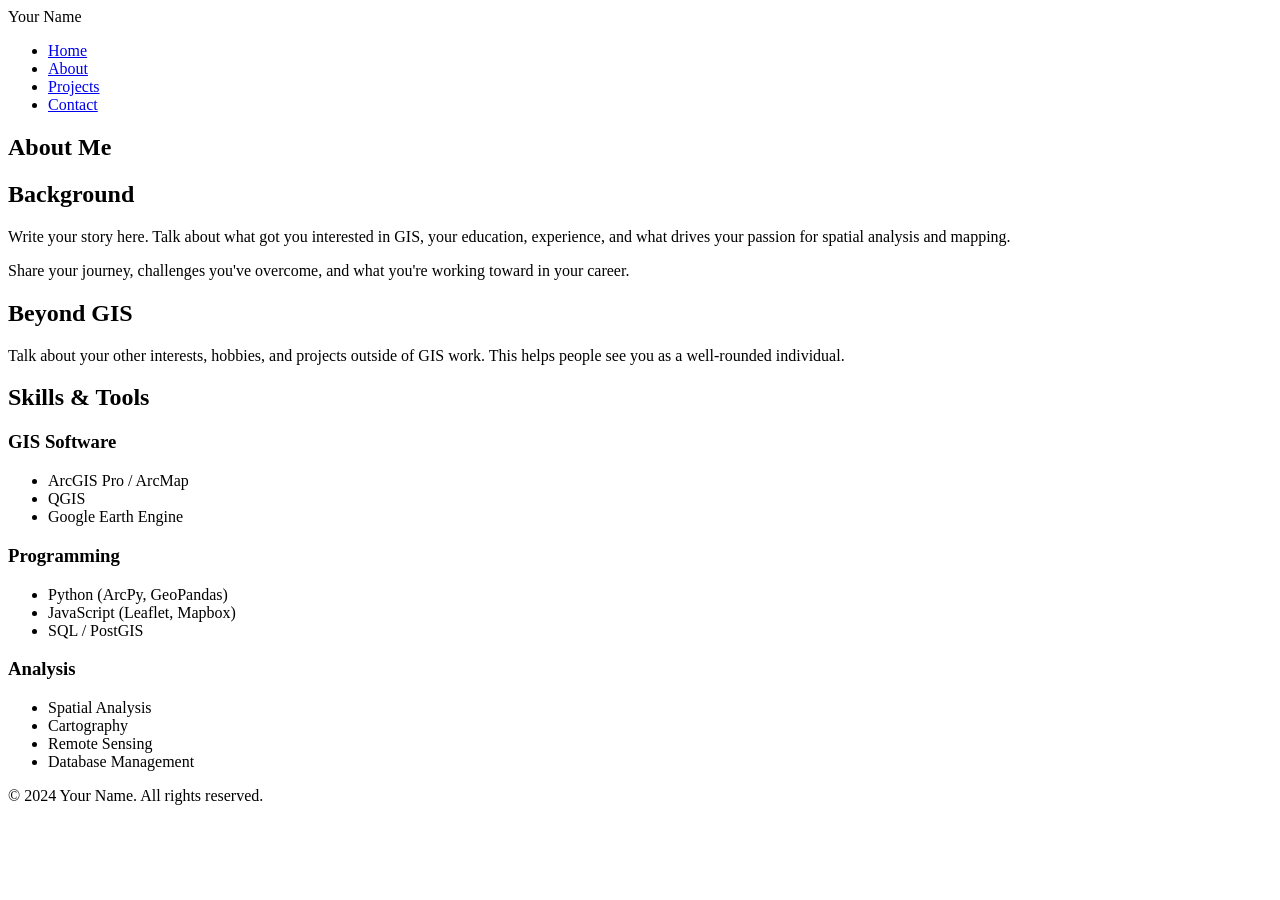
==== about.html @ db0d576a "Add files via upload" ====
<!DOCTYPE html>
<html lang="en">
<head>
    <meta charset="UTF-8">
    <meta name="viewport" content="width=device-width, initial-scale=1.0">
    <title>About - Your Name</title>
    <link rel="stylesheet" href="css/style.css">
</head>
<body>
    <nav class="navbar">
        <div class="container">
            <div class="nav-brand">Your Name</div>
            <ul class="nav-links">
                <li><a href="index.html">Home</a></li>
                <li><a href="about.html">About</a></li>
                <li><a href="projects.html">Projects</a></li>
                <li><a href="index.html#contact">Contact</a></li>
            </ul>
        </div>
    </nav>

    <section class="about-hero">
        <div class="container">
            <h1>About Me</h1>
        </div>
    </section>

    <section class="about-content">
        <div class="container">
            <div class="about-grid">
                <div class="about-text">
                    <h2>Background</h2>
                    <p>Write your story here. Talk about what got you interested in GIS, your education, experience, and what drives your passion for spatial analysis and mapping.</p>
                    
                    <p>Share your journey, challenges you've overcome, and what you're working toward in your career.</p>

                    <h2>Beyond GIS</h2>
                    <p>Talk about your other interests, hobbies, and projects outside of GIS work. This helps people see you as a well-rounded individual.</p>
                </div>
                
                <div class="skills-section">
                    <h2>Skills & Tools</h2>
                    <div class="skills">
                        <h3>GIS Software</h3>
                        <ul>
                            <li>ArcGIS Pro / ArcMap</li>
                            <li>QGIS</li>
                            <li>Google Earth Engine</li>
                        </ul>

                        <h3>Programming</h3>
                        <ul>
                            <li>Python (ArcPy, GeoPandas)</li>
                            <li>JavaScript (Leaflet, Mapbox)</li>
                            <li>SQL / PostGIS</li>
                        </ul>

                        <h3>Analysis</h3>
                        <ul>
                            <li>Spatial Analysis</li>
                            <li>Cartography</li>
                            <li>Remote Sensing</li>
                            <li>Database Management</li>
                        </ul>
                    </div>
                </div>
            </div>
        </div>
    </section>

    <footer>
        <p>&copy; 2024 Your Name. All rights reserved.</p>
    </footer>
</body>
</html>
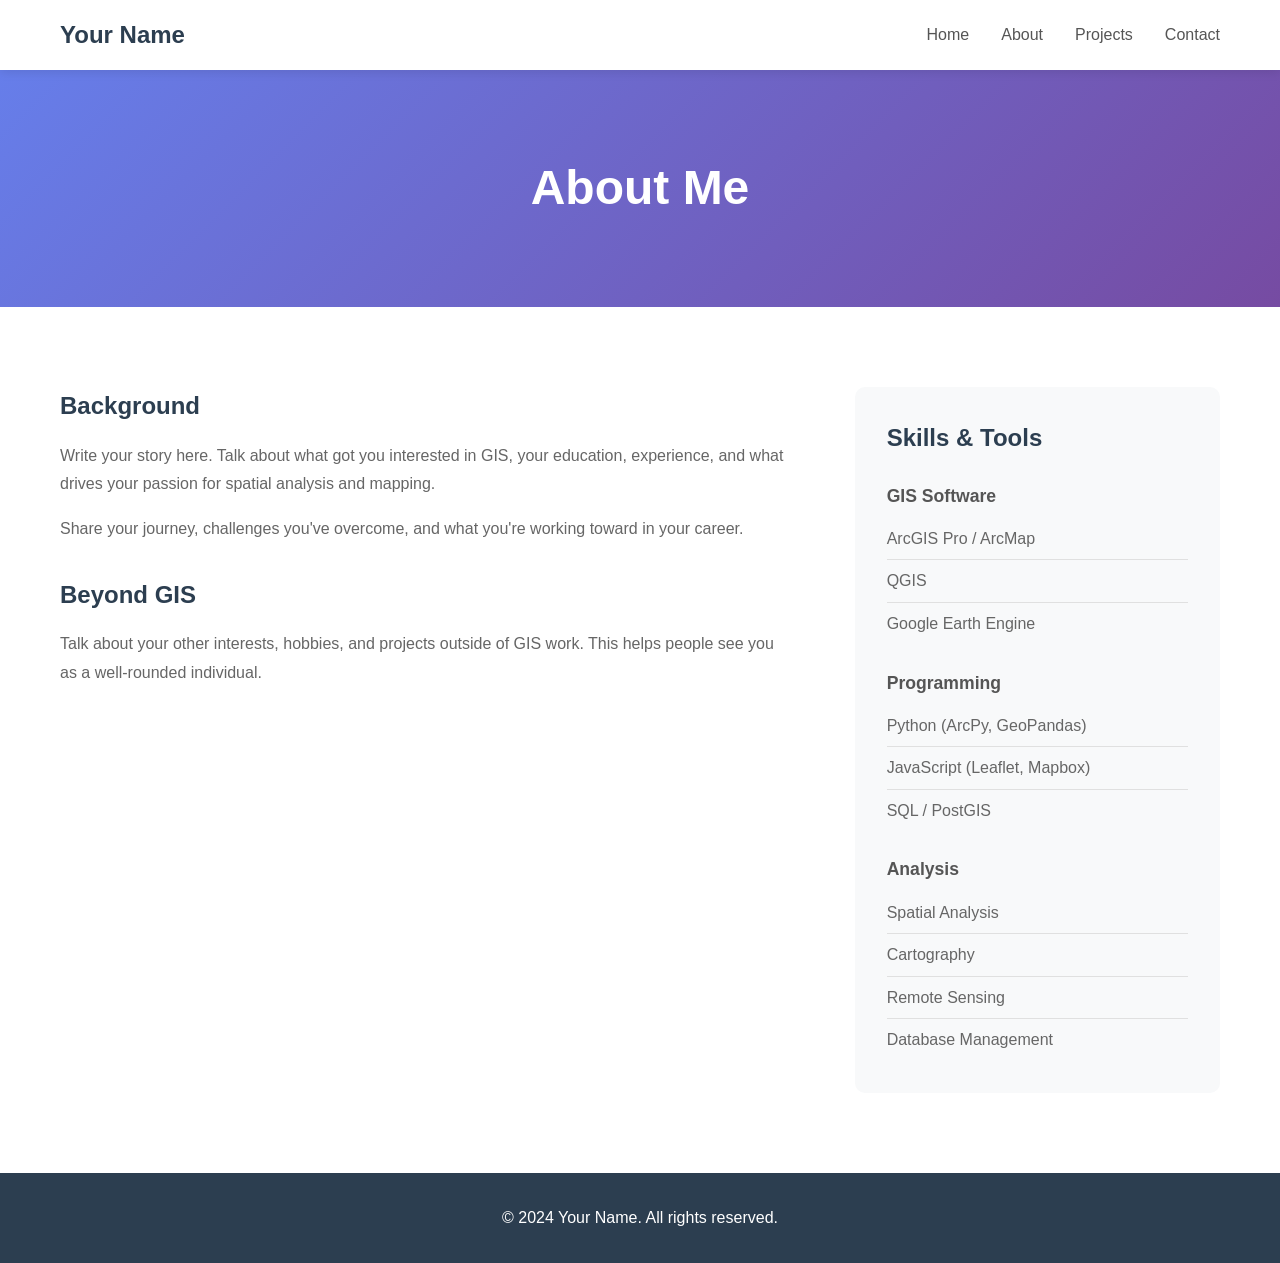
==== commit 59254a62: "Update about.html" ====
--- a/about.html
+++ b/about.html
@@ -4,7 +4,7 @@
     <meta charset="UTF-8">
     <meta name="viewport" content="width=device-width, initial-scale=1.0">
     <title>About - Your Name</title>
-    <link rel="stylesheet" href="css/style.css">
+    <link rel="stylesheet" href="style.css">
 </head>
 <body>
     <nav class="navbar">
@@ -72,4 +72,4 @@
         <p>&copy; 2024 Your Name. All rights reserved.</p>
     </footer>
 </body>
-</html>+</html>
--- a/style.css
+++ b/style.css
@@ -0,0 +1,385 @@
+/* Reset and Base Styles */
+* {
+    margin: 0;
+    padding: 0;
+    box-sizing: border-box;
+}
+
+body {
+    font-family: -apple-system, BlinkMacSystemFont, 'Segoe UI', Roboto, Oxygen, Ubuntu, Cantarell, sans-serif;
+    line-height: 1.6;
+    color: #333;
+}
+
+.container {
+    max-width: 1200px;
+    margin: 0 auto;
+    padding: 0 20px;
+}
+
+/* Navigation */
+.navbar {
+    background: #fff;
+    box-shadow: 0 2px 10px rgba(0,0,0,0.1);
+    position: sticky;
+    top: 0;
+    z-index: 100;
+}
+
+.navbar .container {
+    display: flex;
+    justify-content: space-between;
+    align-items: center;
+    padding: 1rem 20px;
+}
+
+.nav-brand {
+    font-size: 1.5rem;
+    font-weight: bold;
+    color: #2c3e50;
+}
+
+.nav-links {
+    display: flex;
+    list-style: none;
+    gap: 2rem;
+}
+
+.nav-links a {
+    text-decoration: none;
+    color: #555;
+    transition: color 0.3s;
+}
+
+.nav-links a:hover {
+    color: #3498db;
+}
+
+/* Hero Section */
+.hero {
+    background: linear-gradient(135deg, #667eea 0%, #764ba2 100%);
+    color: white;
+    padding: 100px 0;
+    text-align: center;
+}
+
+.hero h1 {
+    font-size: 3rem;
+    margin-bottom: 1rem;
+}
+
+.hero h2 {
+    font-size: 1.5rem;
+    font-weight: 400;
+    margin-bottom: 1rem;
+}
+
+.hero p {
+    font-size: 1.2rem;
+    margin-bottom: 2rem;
+    opacity: 0.9;
+}
+
+.highlight {
+    color: #ffd700;
+}
+
+.btn {
+    display: inline-block;
+    padding: 12px 30px;
+    background: white;
+    color: #667eea;
+    text-decoration: none;
+    border-radius: 5px;
+    font-weight: bold;
+    transition: transform 0.3s, box-shadow 0.3s;
+}
+
+.btn:hover {
+    transform: translateY(-2px);
+    box-shadow: 0 5px 15px rgba(0,0,0,0.2);
+}
+
+.btn-small {
+    display: inline-block;
+    padding: 8px 20px;
+    background: #3498db;
+    color: white;
+    text-decoration: none;
+    border-radius: 5px;
+    font-size: 0.9rem;
+    transition: background 0.3s;
+}
+
+.btn-small:hover {
+    background: #2980b9;
+}
+
+/* Featured Projects Section */
+.featured-projects {
+    padding: 80px 0;
+    background: #f8f9fa;
+}
+
+.featured-projects h2 {
+    text-align: center;
+    font-size: 2.5rem;
+    margin-bottom: 3rem;
+    color: #2c3e50;
+}
+
+.projects-grid {
+    display: grid;
+    grid-template-columns: repeat(auto-fit, minmax(300px, 1fr));
+    gap: 2rem;
+}
+
+.project-card {
+    background: white;
+    border-radius: 10px;
+    overflow: hidden;
+    box-shadow: 0 5px 15px rgba(0,0,0,0.1);
+    transition: transform 0.3s, box-shadow 0.3s;
+}
+
+.project-card:hover {
+    transform: translateY(-5px);
+    box-shadow: 0 10px 25px rgba(0,0,0,0.15);
+}
+
+.project-card img {
+    width: 100%;
+    height: 200px;
+    object-fit: cover;
+}
+
+.project-card h3 {
+    padding: 1.5rem 1.5rem 0.5rem;
+    color: #2c3e50;
+}
+
+.project-card p {
+    padding: 0 1.5rem 1rem;
+    color: #666;
+}
+
+.project-card .link {
+    display: block;
+    padding: 0 1.5rem 1.5rem;
+    color: #3498db;
+    text-decoration: none;
+    font-weight: 500;
+}
+
+/* Contact Section */
+.contact {
+    padding: 80px 0;
+    text-align: center;
+    background: white;
+}
+
+.contact h2 {
+    font-size: 2.5rem;
+    margin-bottom: 1rem;
+    color: #2c3e50;
+}
+
+.contact p {
+    font-size: 1.2rem;
+    color: #666;
+    margin-bottom: 2rem;
+}
+
+.contact-links {
+    display: flex;
+    justify-content: center;
+    gap: 2rem;
+}
+
+.contact-links a {
+    padding: 12px 30px;
+    background: #3498db;
+    color: white;
+    text-decoration: none;
+    border-radius: 5px;
+    transition: background 0.3s;
+}
+
+.contact-links a:hover {
+    background: #2980b9;
+}
+
+/* About Page */
+.about-hero, .projects-hero {
+    background: linear-gradient(135deg, #667eea 0%, #764ba2 100%);
+    color: white;
+    padding: 80px 0;
+    text-align: center;
+}
+
+.about-hero h1, .projects-hero h1 {
+    font-size: 3rem;
+}
+
+.projects-hero p {
+    font-size: 1.2rem;
+    opacity: 0.9;
+    margin-top: 1rem;
+}
+
+.about-content {
+    padding: 80px 0;
+}
+
+.about-grid {
+    display: grid;
+    grid-template-columns: 2fr 1fr;
+    gap: 4rem;
+}
+
+.about-text h2 {
+    color: #2c3e50;
+    margin-bottom: 1rem;
+    margin-top: 2rem;
+}
+
+.about-text h2:first-child {
+    margin-top: 0;
+}
+
+.about-text p {
+    color: #666;
+    margin-bottom: 1rem;
+    line-height: 1.8;
+}
+
+.skills-section {
+    background: #f8f9fa;
+    padding: 2rem;
+    border-radius: 10px;
+}
+
+.skills-section h2 {
+    color: #2c3e50;
+    margin-bottom: 1.5rem;
+}
+
+.skills h3 {
+    color: #555;
+    margin-top: 1.5rem;
+    margin-bottom: 0.5rem;
+    font-size: 1.1rem;
+}
+
+.skills ul {
+    list-style: none;
+    padding-left: 0;
+}
+
+.skills li {
+    padding: 0.5rem 0;
+    color: #666;
+    border-bottom: 1px solid #e0e0e0;
+}
+
+.skills li:last-child {
+    border-bottom: none;
+}
+
+/* Projects Page */
+.all-projects {
+    padding: 80px 0;
+}
+
+.all-projects h2 {
+    font-size: 2rem;
+    color: #2c3e50;
+    margin-bottom: 2rem;
+    margin-top: 3rem;
+}
+
+.all-projects h2:first-child {
+    margin-top: 0;
+}
+
+.project-detail {
+    display: grid;
+    grid-template-columns: 1fr 1fr;
+    gap: 3rem;
+    margin-bottom: 4rem;
+    padding-bottom: 4rem;
+    border-bottom: 1px solid #e0e0e0;
+}
+
+.project-detail:last-of-type {
+    border-bottom: none;
+}
+
+.project-detail img {
+    width: 100%;
+    border-radius: 10px;
+    box-shadow: 0 5px 15px rgba(0,0,0,0.1);
+}
+
+.project-info h3 {
+    color: #2c3e50;
+    font-size: 1.8rem;
+    margin-bottom: 0.5rem;
+}
+
+.project-tags {
+    color: #3498db;
+    font-size: 0.9rem;
+    margin-bottom: 1rem;
+    font-weight: 500;
+}
+
+.project-info p {
+    color: #666;
+    line-height: 1.8;
+    margin-bottom: 1.5rem;
+}
+
+.other-projects-grid {
+    display: grid;
+    grid-template-columns: repeat(auto-fit, minmax(300px, 1fr));
+    gap: 2rem;
+    margin-top: 2rem;
+}
+
+/* Footer */
+footer {
+    background: #2c3e50;
+    color: white;
+    text-align: center;
+    padding: 2rem 0;
+}
+
+/* Responsive Design */
+@media (max-width: 768px) {
+    .nav-links {
+        gap: 1rem;
+        font-size: 0.9rem;
+    }
+    
+    .hero h1 {
+        font-size: 2rem;
+    }
+    
+    .hero h2 {
+        font-size: 1.2rem;
+    }
+    
+    .about-grid {
+        grid-template-columns: 1fr;
+    }
+    
+    .project-detail {
+        grid-template-columns: 1fr;
+    }
+    
+    .contact-links {
+        flex-direction: column;
+        align-items: center;
+    }
+}
